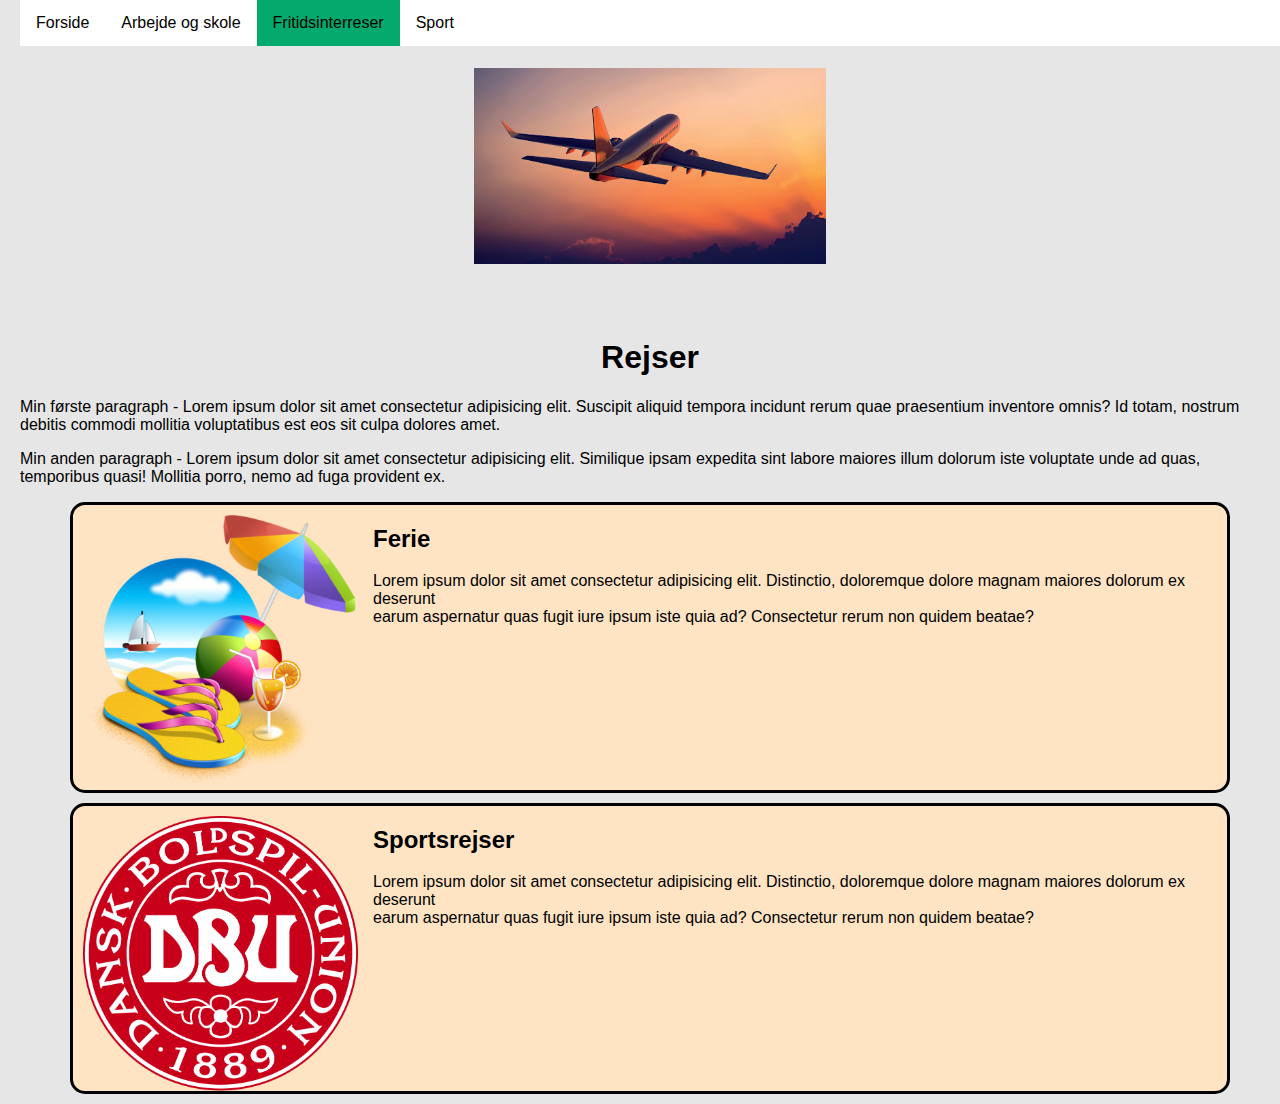
==== fritid.html @ 02e4aea5 "Start" ====
<!DOCTYPE html>
<html lang="en">

<head>
              <title>Fritidsinterreser</title>
              <meta charset="utf-8">
              <meta name="viewport" content="width=device-width, initial-scale=1">
              <link rel="stylesheet" href="CSS/stylesheet-subpages.css">
</head>

<body>


            
                
                  <section>
                            <nav>
                                          <ul>
                                                        <li><a href="index.html">Forside</a></li>
                                                        <li><a href="skole.html">Arbejde og skole</a>
                                                        <li><a class="active" href="fritid.html"> Fritidsinterreser</a>
                                                        <li><a href="Sport.html"> Sport</a>
                                                        </li>
                                          </ul>
                            </nav>
                            </section>

                            <h2>Joakim Larsen</h2>
                            <img src="Visuals/travel.jpg" alt="profil" class="center"
                                          style="width: 28%;height:28%;">

                            <article>
                              <h1>Rejser</h1>
                              <p>Min første paragraph - Lorem ipsum dolor sit amet consectetur adipisicing
                                            elit. Suscipit aliquid tempora incidunt rerum quae praesentium
                                            inventore omnis? Id totam, nostrum debitis commodi mollitia
                                            voluptatibus est eos sit culpa dolores amet.</p>
                              <p>Min anden paragraph - Lorem ipsum dolor sit amet consectetur adipisicing
                                            elit. Similique ipsam expedita sint labore maiores illum dolorum
                                            iste voluptate unde ad quas, temporibus quasi! Mollitia porro,
                                            nemo ad fuga provident ex.</p>
                </article>


                <div class="container">
                  <div class="img-col">
                   <img src="Visuals/ferie.png" alt="ghe">
                  </div>
                  <div class="text-col">
                   <h2> Ferie </h2>
                   <p>Lorem ipsum dolor sit amet consectetur adipisicing elit. Distinctio, doloremque dolore magnam maiores dolorum ex deserunt<br> earum aspernatur quas fugit iure ipsum iste quia ad? Consectetur rerum non quidem beatae?</p>
                  </div>
              </div>
              <div class="container">
               <div class="img-col">
                <img src="Visuals/org-dbu-logo.png" alt="ghe">
               </div>
               <div class="text-col">
                <h2> Sportsrejser</h2>
                <p>Lorem ipsum dolor sit amet consectetur adipisicing elit. Distinctio, doloremque dolore magnam maiores dolorum ex deserunt<br> earum aspernatur quas fugit iure ipsum iste quia ad? Consectetur rerum non quidem beatae?</p>
                </ul>
               </div>
           </div>
</body>

</html>
---- CSS/stylesheet-subpages.css ----
<style>
* {
              box-sizing: border-box;
}

body {
              margin: 0;
              font-family: Arial, Helvetica, sans-serif;
              background-color: #e6e6e6;
}
/* Style the header */
.header{
              margin-left: 200px;
              padding-left: 5px;
              text-align: center;
              background-color: #e6e6e6;
              border-bottom: 3px solid black;         
}

/* Style the content */
.content {
              margin-left: 200px;
              padding-left: 5px;
              background-color: #e6e6e6;
}
/* Three image containers (use 25% for four, and 50% for two, etc) */
.column {
              float: left;
              width: 20%;
              padding: 5px;
            }
            
/* Clear floats after image containers */
            .row::after {
              content: "";
              clear: both;
              display: table;
            }
            .right{
              float:right;
          }

/* Clear floats after image containers */
.body-section{
              margin-left: ;
              padding-left: ;
              border-top: 5px;
              background-color: #e6e6e6;
}

/* text floating next to eachother */     
          .alignRight {
              float: right;
            }

            ul {
              list-style-type: none;
              margin: 0;
              padding: 0;
              overflow: hidden;
              background-color: #ffffff;
              position: fixed;
              top: 0;
              width: 100%;
            }
            
            li {
              float: left;
            }
            
            li a {
              display: block;
              color: black;
              text-align: center;
              padding: 14px 16px;
              text-decoration: none;
            }
            
            li a:hover {
              background-color: #001e96;
            }
            .active {
              background-color: #04AA6D;
            }
            .main-area{
              width: 40%;
              float: left;
              padding-right: 15px;
              box-sizing: border-box;
            }
            .tekst{
              width: 60%;
              float: right;
              padding-left: 15px;
              padding-top: 30px;
              box-sizing: border-box;
          }
        .overskrift{
          padding-top: 50px;
          
        }
        .container{
          display: flex;
          border-style: solid;
          border-radius: 15px;
          margin-left: 50px;
          margin-right: 50px;
          margin-bottom: 10px;
          background-color: bisque;
        }
        img{
          max-width: 100%;
        }
        .text-col{
          margin-left: 15px;
        }
        .img-col{
          margin-top: 10px;
          margin-left: 10px;
          max-height: 275px;
          max-width: 275px;

        }
        h1{
          margin-top: 75px;
          text-align: center;
        }
        .container-40-left{
          display: flex;
          border-style: solid;
          border-radius: 15px;
          margin-left: 50px;
          margin-right: 50px;
          margin-bottom: 10px;
          width: 40%;
          float: left;
          background-color: bisque;
          
        }
        .container-40-right{
          display: flex;
          border-style: solid;
          border-radius: 15px;
          margin-left: 50px;
          margin-right: 50px;
          margin-bottom: 10px;
          width: 40%;
          float: right;
          background-color: bisque;
        }

        .overskrift-skole{
          text-align: center;
        }
        
        .img-col-40{
          margin-top: 10px;
          margin-left: 10px;
          max-width: 117px;
          max-height: 117px;
        }
        
        .center{
        display: block;
        margin-left: auto;
        margin-right: auto;
        width: 50%;
        }
        body{
          padding-left: 20px;
        }
        
</style>
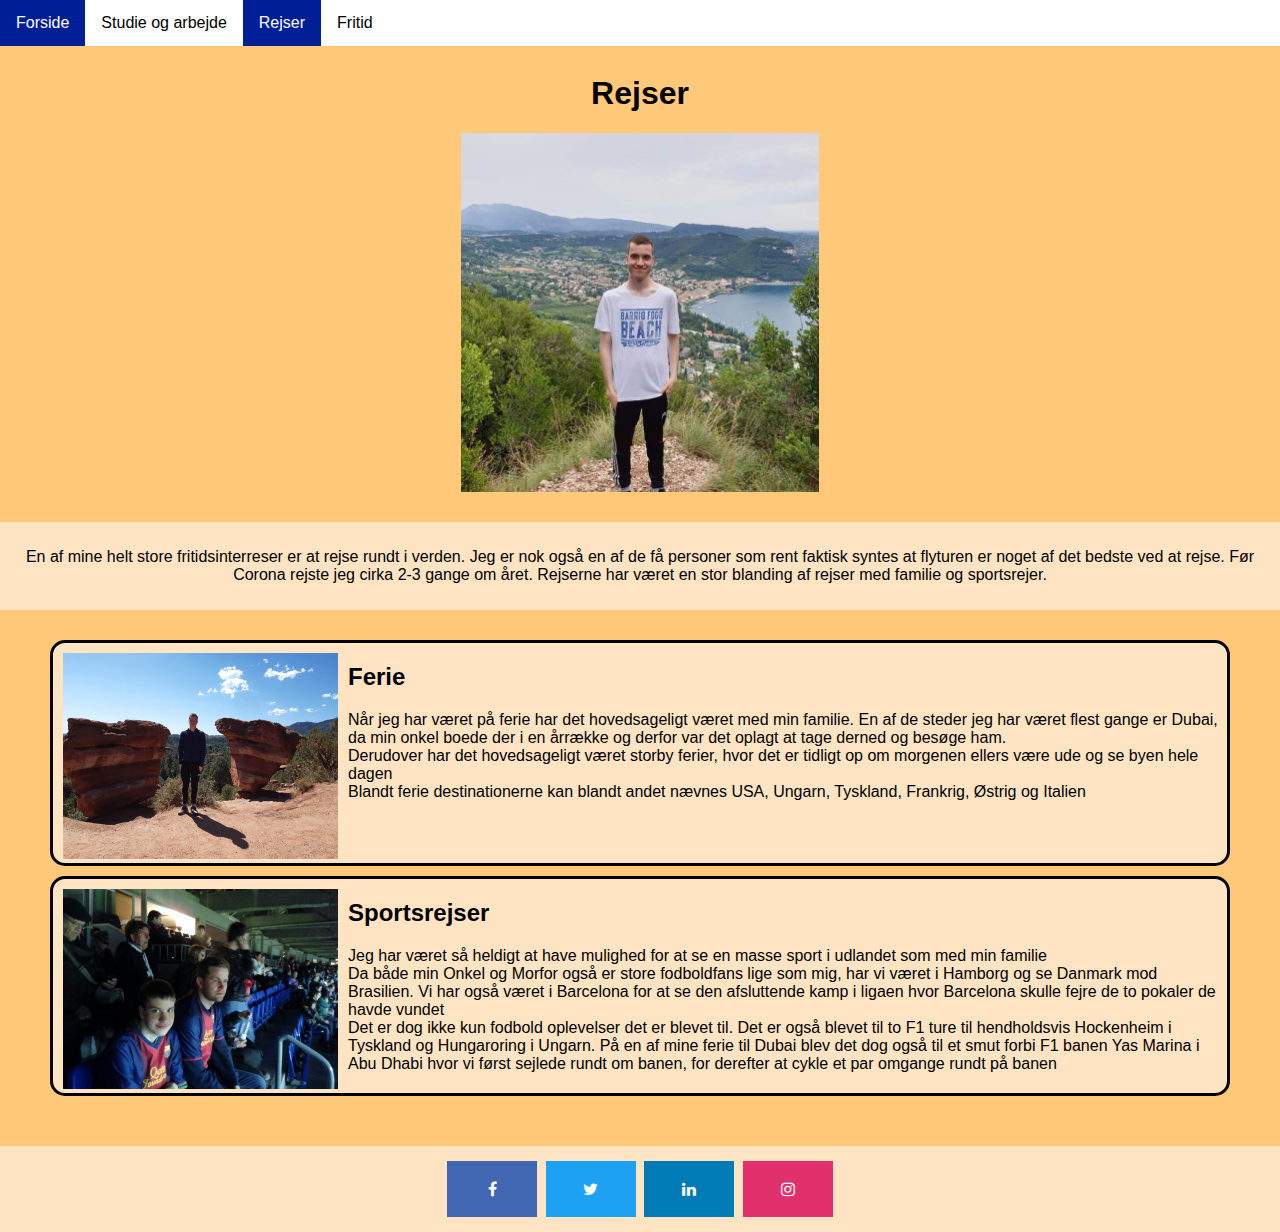
==== commit 965625c5: "v3" ====
--- a/fritid.html
+++ b/fritid.html
@@ -2,10 +2,11 @@
 <html lang="en">
 
 <head>
-              <title>Fritidsinterreser</title>
+              <title>Rejser</title>
               <meta charset="utf-8">
               <meta name="viewport" content="width=device-width, initial-scale=1">
               <link rel="stylesheet" href="CSS/stylesheet-subpages.css">
+              <link rel="stylesheet" href="https://cdnjs.cloudflare.com/ajax/libs/font-awesome/4.7.0/css/font-awesome.min.css">
 </head>
 
 <body>
@@ -17,50 +18,52 @@
                             <nav>
                                           <ul>
                                                         <li><a href="index.html">Forside</a></li>
-                                                        <li><a href="skole.html">Arbejde og skole</a>
-                                                        <li><a class="active" href="fritid.html"> Fritidsinterreser</a>
-                                                        <li><a href="Sport.html"> Sport</a>
+                                                        <li><a href="skole.html">Studie og arbejde</a>
+                                                        <li><a class="active" href="fritid.html"> Rejser</a>
+                                                        <li><a href="Sport.html"> Fritid</a>
                                                         </li>
                                           </ul>
                             </nav>
                             </section>
 
-                            <h2>Joakim Larsen</h2>
-                            <img src="Visuals/travel.jpg" alt="profil" class="center"
+                            <h1>Rejser</h1>
+                            <img src="Visuals/Ferietop.jpg" alt="profil" class="center"
                                           style="width: 28%;height:28%;">
 
-                            <article>
-                              <h1>Rejser</h1>
-                              <p>Min første paragraph - Lorem ipsum dolor sit amet consectetur adipisicing
-                                            elit. Suscipit aliquid tempora incidunt rerum quae praesentium
-                                            inventore omnis? Id totam, nostrum debitis commodi mollitia
-                                            voluptatibus est eos sit culpa dolores amet.</p>
-                              <p>Min anden paragraph - Lorem ipsum dolor sit amet consectetur adipisicing
-                                            elit. Similique ipsam expedita sint labore maiores illum dolorum
-                                            iste voluptate unde ad quas, temporibus quasi! Mollitia porro,
-                                            nemo ad fuga provident ex.</p>
+                            <article class="lilletekst">
+                              <p>En af mine helt store fritidsinterreser er at rejse rundt i verden. Jeg er nok også en af de få personer som rent faktisk syntes
+                                at flyturen er noget af det bedste ved at rejse. Før Corona rejste jeg cirka 2-3 gange om året. Rejserne har været en stor 
+                                blanding af rejser med familie og sportsrejer.
+                              </p>
+                              
                 </article>
 
 
                 <div class="container">
                   <div class="img-col">
-                   <img src="Visuals/ferie.png" alt="ghe">
+                   <img src="Visuals/Ferie1.jpg" alt="ghe">
                   </div>
                   <div class="text-col">
                    <h2> Ferie </h2>
-                   <p>Lorem ipsum dolor sit amet consectetur adipisicing elit. Distinctio, doloremque dolore magnam maiores dolorum ex deserunt<br> earum aspernatur quas fugit iure ipsum iste quia ad? Consectetur rerum non quidem beatae?</p>
+                   <p> Når jeg har været på ferie har det hovedsageligt været med min familie. En af de steder jeg har været flest gange er Dubai, da min onkel boede der i en årrække og derfor var det oplagt at tage derned og besøge ham.<br> Derudover har det hovedsageligt været storby ferier, hvor det er tidligt op om morgenen ellers være ude og se byen hele dagen <br> Blandt ferie destinationerne kan blandt andet nævnes USA, Ungarn, Tyskland, Frankrig, Østrig og Italien</p>
                   </div>
               </div>
               <div class="container">
                <div class="img-col">
-                <img src="Visuals/org-dbu-logo.png" alt="ghe">
+                <img src="Visuals/Sport2.jpg" alt="ghe">
                </div>
                <div class="text-col">
                 <h2> Sportsrejser</h2>
-                <p>Lorem ipsum dolor sit amet consectetur adipisicing elit. Distinctio, doloremque dolore magnam maiores dolorum ex deserunt<br> earum aspernatur quas fugit iure ipsum iste quia ad? Consectetur rerum non quidem beatae?</p>
+                <p>Jeg har været så heldigt at have mulighed for at se en masse sport i udlandet som med min familie<br> Da både min Onkel og Morfor også er store fodboldfans lige som mig, har vi været i Hamborg og se Danmark mod Brasilien. Vi har også været i Barcelona for at se den afsluttende kamp i ligaen hvor Barcelona skulle fejre de to pokaler de havde vundet <br> Det er dog ikke kun fodbold oplevelser det er blevet til. Det er også blevet til to F1 ture til hendholdsvis Hockenheim i Tyskland og Hungaroring i Ungarn. På en af mine ferie til Dubai blev det dog også til et smut forbi F1 banen Yas Marina i Abu Dhabi hvor vi først sejlede rundt om banen, for derefter at cykle et par omgange rundt på banen</p>
                 </ul>
                </div>
            </div>
+           <footer>
+            <a href="https://www.facebook.com/joakim.larsen.31" target="_blank" class="fa fa-facebook"></a>
+            <a href="https://twitter.com/J0LioN" target="_blank" class="fa fa-twitter"></a>
+            <a href="https://www.linkedin.com/in/joakim-larsen-aa19491b8/" target="_blank" class="fa fa-linkedin"></a>
+            <a href="https://www.instagram.com/joakim_larsen/" target="_blank" class="fa fa-instagram"></a>
+          </footer>
 </body>
 
 </html>--- a/CSS/stylesheet-subpages.css
+++ b/CSS/stylesheet-subpages.css
@@ -6,12 +6,10 @@
 body {
               margin: 0;
               font-family: Arial, Helvetica, sans-serif;
-              background-color: #e6e6e6;
+              background-color: #ffc979;
 }
 /* Style the header */
 .header{
-              margin-left: 200px;
-              padding-left: 5px;
               text-align: center;
               background-color: #e6e6e6;
               border-bottom: 3px solid black;         
@@ -21,13 +19,13 @@
 .content {
               margin-left: 200px;
               padding-left: 5px;
-              background-color: #e6e6e6;
+              background-color: #ffc979;
 }
 /* Three image containers (use 25% for four, and 50% for two, etc) */
 .column {
               float: left;
               width: 20%;
-              padding: 5px;
+
             }
             
 /* Clear floats after image containers */
@@ -42,8 +40,7 @@
 
 /* Clear floats after image containers */
 .body-section{
-              margin-left: ;
-              padding-left: ;
+
               border-top: 5px;
               background-color: #e6e6e6;
 }
@@ -78,9 +75,11 @@
             
             li a:hover {
               background-color: #001e96;
+              color:#ffffff;
             }
             .active {
-              background-color: #04AA6D;
+              background-color: #001e96;
+              color:#ffffff;
             }
             .main-area{
               width: 40%;
@@ -112,7 +111,8 @@
           max-width: 100%;
         }
         .text-col{
-          margin-left: 15px;
+          margin-left: 10px;
+          margin-right: 5px;
         }
         .img-col{
           margin-top: 10px;
@@ -135,6 +135,7 @@
           width: 40%;
           float: left;
           background-color: bisque;
+          min-height: 250px;
           
         }
         .container-40-right{
@@ -145,8 +146,9 @@
           margin-right: 50px;
           margin-bottom: 10px;
           width: 40%;
-          float: right;
+         float: inline-end;
           background-color: bisque;
+          min-height: 250px;
         }
 
         .overskrift-skole{
@@ -166,8 +168,56 @@
         margin-right: auto;
         width: 50%;
         }
-        body{
-          padding-left: 20px;
-        }
-        
+
+
+        .fa {
+          padding: 20px;
+          font-size: 30px;
+          width: 50px;
+          text-align: center;
+          text-decoration: none;
+          margin: 5px 2px;
+        }
+        
+        .fa:hover {
+            opacity: 0.7;
+        }
+        
+        .fa-facebook {
+          background: #4267B2;
+          color: white;
+        }
+        
+        .fa-twitter {
+          background: #1DA1F2;
+          color: white;
+        }
+        .fa-linkedin {
+          background: #007bb5;
+          color: white;
+        }
+        .fa-instagram {
+          background: #E1306C;
+          color: white;
+        }
+
+        footer {
+          background-color:bisque;
+          padding: 10px;
+          text-align: center;
+          color: white;
+          margin-top: 50px;
+}
+
+
+.lilletekst {
+  -webkit-flex: 3;
+  -ms-flex: 3;
+  flex: 3;
+  background-color: bisque;
+  padding: 10px;
+  margin-bottom: 30px;
+  margin-top: 30px;
+  text-align: center;
+}
 </style>